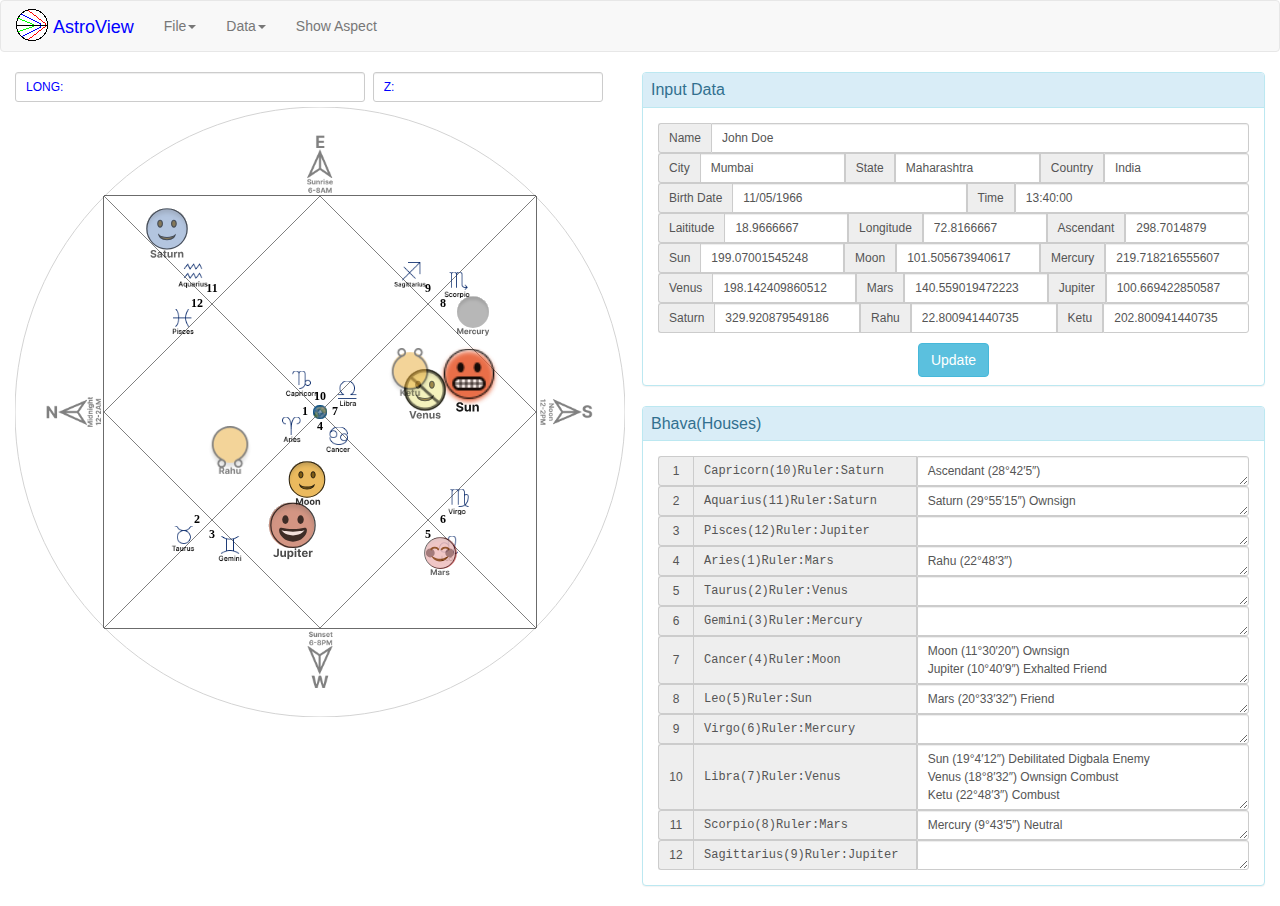
==== index.html @ 84081af7 "friend_enemy suport" ====
﻿<!DOCTYPE html>

<html lang="en" xmlns="http://www.w3.org/1999/xhtml">
<head>
    <!-- Global site tag (gtag.js) - Google Analytics -->
    <script async src="https://www.googletagmanager.com/gtag/js?id=UA-130803555-1"></script>
    <script>
        window.dataLayer = window.dataLayer || [];
        function gtag(){dataLayer.push(arguments);}
        gtag('js', new Date());
        gtag('config', 'UA-130803555-1');
    </script>
    <meta name="description" content="AstroView - Free Interactive Open Source Astro chart for Web and Mobile for impedance matching - A Tutorial">
    <meta name="keywords" content="Online, free, interactive, open source, Astro View">
    <meta charset="utf-8" />
    <!-- <meta name="viewport" content="width=device-width, initial-scale=1, maximum-scale=1"> -->
    <meta name="viewport" content="width=device-width, initial-scale=1, maximum-scale=6.0, minimum-scale=.25, user-scalable=yes"/>
    <title>AstroView</title>
    <link href="img/astro.ico" rel="icon" >
    <link href="css/bootstrap3.min.css" rel="stylesheet" type="text/css" media="all"/>
    <link href="css/jquery.bootstrap-touchspin.css" rel="stylesheet" type="text/css" media="all"/>
    <link href="css/jquery.contextMenu.css" rel="stylesheet" type="text/css" media="screen">
    <link href="css/bootstrap-dialog.min.css" rel="stylesheet" type="text/css" />
    <link href="css/jquery.qtip.min.css" rel="stylesheet" type="text/css" />
    <link rel="apple-touch-icon" sizes="57x57" href="img/apple-icon-57x57.png" />
    <link rel="apple-touch-icon" sizes="72x72" href="img/apple-icon-72x72.png" />
    <link rel="apple-touch-icon" sizes="114x114" href="img/apple-icon-114x114.png" />
    <link rel="apple-touch-icon" sizes="144x144" href="img/apple-icon-144x144.png" />
    <script src="js/jquery-3.2.1.min.js"></script>
    <script src="js/bootstrap3.min.js"></script>
    <script src="js/math.min.js"></script>
    <script src="js/jquery.bootstrap-touchspin_ni.js"></script>
    <!-- for file and canvas save compatibilty with Safari -->
    <script src="js/FileSaver.min.js"></script>  
    <script src="js/canvas-toBlob.js"></script>
    <script src="common.js"></script>
    <!-- <script src="astro.js"></script> -->
    <!-- <script src="sch.js"></script> -->
    <script src="js/jquery.contextMenu.js"></script>
    <script src="js/DragDropTouch.js"></script>    
    <script src="js/bootstrap-dialog.min.js"></script>
    <script src="js/bootbox.min.js"></script>
    <script type="text/javascript" src="js/jquery.qtip.min.js"></script>

    <style>
    body {
            -webkit-touch-callout: none;                
            -webkit-text-size-adjust: none;            
            -webkit-user-select: none;  
            /* background-color: #4848d3;                 */
        }  
        th {
            text-align: center;
            font-weight: normal;
            /* font-family: Arial; */
            font-size: 12px;
            color: brown;
        }
            /* the issue with max-height is that the image is no longer in the center */
            .dropzoneh {
            width: 25%;  /* 81px;  */
            height: 27px;   /*27px;   */
            max-height : 54px;
            border: 1px solid #808080;
            float: left;
            position: relative;   /* for SVG - not being used currently */
            z-index: 1;
        }

        .dropzonehimg {
            width: 61px;  /* 61px;  */
            height: 20px;  /* 20px;  */
            z-index: 10;
        }

        .dropzonev {
            width: 8.23%;     /* 27px;  */
            height: 91px;    /* 91px;  */
            max-height : 182px;
            border: 1px solid #808080;
            float: left;
            z-index: 1;
            position: relative;   /* for SVG */
        }

        .dropzonevimg {
            width: 20px;     /* 20px;  */
            height: 70px;     /* 70px;  */
            z-index: 10;
        }

        .dragable{
        padding: 0.75%; 
        }

        input[readonly].form-control {
            background-color: #FFF;
        }

        /* this removes padding and margin for drawing images */
        .nopadding {
        padding: 0 !important;
        margin: 0 !important;
        }

        #component-container {
        padding-left:1%;
        padding-right:1%; 
        text-align: justify;
        -ms-text-justify: distribute-all-lines;
        } 

        .HideMe{
        display: none !important;
        }

        .monoSpace{
            font-family: "Courier New", monospace ;
        }
    </style>
</head>
<body>
    <!-- ********************************NAV BAR************************************************* -->  
<nav class="navbar navbar-default">
  <div class="container-fluid">
    <div class="navbar-header">
      <button type="button" class="navbar-toggle" data-toggle="collapse" data-target="#myNavbar">
        <span class="icon-bar"></span>
        <span class="icon-bar"></span>
        <span class="icon-bar"></span>                        
      </button>
       <!-- <a class="navbar-brand" href="#"><img src="img/astro.ico">AstroView</a>  -->
       <a class="navbar-brand" href="#" onclick ="redrawAstro()">
          <img src="img/astro.ico" style="display: inline-block; margin-top:-7px; width:32px; height:32px">  
        <span style="display: inline-block; color:blue">AstroView</span>
     </a> 
    </div>
    <div class="collapse navbar-collapse" id="myNavbar">
      <ul class="nav navbar-nav">
        <!-- <li class="active"><a href="#">Home</a></li> -->
        <li class="dropdown">
          <a class="dropdown-toggle" data-toggle="dropdown" href="#">File<span class="caret"></span></a>
          <ul class="dropdown-menu">
            <li><a href="#" onclick ="new_click()">New Session</a></li>
            <li><a href="#" onclick ="set_click()" >Save Session</a></li>
            <li><a href="#" onclick ="get_click()" >Restore Session</a></li>   
            <!-- <div class="hidden-xs"> -->
                <li class="hidden-xs1"><a href="#" onclick ="load_click()" >Load File</a></li> 
                <li class="hidden-xs1" ><a href="#" onclick ="save_click()" >Save File</a></li>
                <li class="hidden-xs1"><a href="#" onclick ="saveCanvas_click()" >Capture Chart Image</a></li> 
                <!-- <li class="hidden-xs"><a href="#">Import</a></li>
                <li class="hidden-xs" ><a href="#">Export</a></li> -->
            <!-- </div> -->
          </ul>
        </li>
        <li class="dropdown hidden">
          <a class="dropdown-toggle" data-toggle="dropdown" href="#">Show<span class="caret"></span></a>
          <ul class="dropdown-menu">
            <li><a href="#" onclick=showMarkerDialog()>Marker</a></li>
            <li><a href="#"onclick=showTxEquivalents()>Equivalents </a></li>
            <!-- <li><a href="#">Parallel Eq.</a></li>
            <li><a href="#">Series Eq</a></li> -->
          </ul>
        </li>
        <!-- <li><a href="#" onclick= astroObj.drawSweep >Show Sweep</a></li> -->
        <li class="dropdown hidden">
          <a class="dropdown-toggle" data-toggle="dropdown" href="#">Sweep<span class="caret"></span></a>
          <ul class="dropdown-menu">
             <li><a href="#" onclick=generateSweep() >Generate</a></li>
            <li><a href="#"  onclick=clearSweep() >Clear</a></li>
            <!-- <li><a><input type="checkbox" name="checkbox1" style="float: right;">Show Sweep</a></li> -->
          </ul>
        </li> 

        <li class="dropdown hidden-xs1">
          <a class="dropdown-toggle" data-toggle="dropdown" href="#">Data<span class="caret"></span></a>
          <ul class="dropdown-menu">
             <li><a href="#"  onclick=export_click()>Export Output</a></li>
             <li><a href="#"  onclick=import_click()>Import Parashara (PL9) Data</a></li>
             <li><a href="#"  onclick=clear_import_click()>Clear</a></li>
            <!-- <li><a><input type="checkbox" name="checkbox1" style="float: right;">Show Sweep</a></li> -->
          </ul>
        </li> 

        <li><a href="#" onclick= astroObj.drawAspect() >Show Aspect </a></li>
      </ul>
       <!-- <button class="btn btn-default navbar-btn" onclick= astroObj.drawAdmitanceCircles() >Admittance</button>   -->
      <ul class="nav navbar-nav navbar-right hidden">
         <li class="hidden-xs1" ><a href="#" onclick=IL_open_click() ><span class="glyphicon glyphicon-stats"></span> Insertion Loss</a></li>
        <li  ><a href="#" onclick=AMP_open_click()><span class="glyphicon glyphicon-pencil"></span> Amp. Design</a></li>
        <li><a href="astrofaq.html"><span class="glyphicon glyphicon-book"></span> FAQ</a></li>
        <li><a href="#" data-toggle="modal" data-target="#optionsModal" onclick ="options_click()"><span class="glyphicon glyphicon-list-alt"></span></a></li>
      </ul>
    </div>
  </div>
</nav>

 <!-- ********************************ASTRO WINDOW************************************************* -->
<div class="container-fluid">
    <div class="row">
        <div class="col-xl-8 col-lg-6 col-md-6 col-sm-12 col-xs-12" style="margin-top: 0px">
                    <!-- <h4 style = "font-weight:bold" >astro Chart</h4> -->
            <table>
                <tr>
                    <!-- <td><label style="font-size:12px" for="SM0" >LONG:</label> </td> -->
                    <td><input id="L1" type="text" value="LONG:"  style="width: 350px; color:blue;" class="form-control input-sm" readonly /></td>
                    <td> &nbsp</td>
                    <div>
                        <td><label style="font-size:12px"  for="SM1" class="hidden-xs HideMe" > Q: </label> </td>
                        <td  class="hidden-xs HideMe"  ><input id="SM1" type="text" value="0" name="spin1" style="width: 100%"  class="form-control input-sm " onchange="spin_change1(this.id)" ondblclick="step_change1(this.id)" onDrop="return false"/></td>  
                    </div>
                    <td> &nbsp</td>
                    <!-- <td><button type="button" class="btn btn-default btn-sm" style="height:27px" onclick= test() > Test </button></td> -->
                    <td> <input type="text" id="Z1" value="Z:" class="form-control input-sm" style="width: 130%; color:blue; " readonly /></td>
                </tr>
            </table>
            <!--<div id='parent_div_5'  >-->
            <canvas id="astroMain"  style="float: left; margin-top: 5px;margin-bottom: 5px;"></canvas>
            <canvas class="HideMe" id="astroMainHit"  style="float: left; margin-top: 5px;margin-bottom: 5px;"></canvas>
            <!--</div>-->
        </div>
                 <!-- ********************************SCHEMATIC WINDOW ************************************************* -->
        <div class="col-xl-4 col-lg-6 col-md-6 col-sm-12 col-xs-12 schematic " style="background-color:white;" > 
            <!-- ******************************** TOP TOW INPUT BOX BEGIN************************************************* -->
            <div nopadding style="margin-left: -13px;  margin-bottom: 5px;">
                <table class="HideMe" >
                    <tr>
                        <td><label style="font-size:12px" for="E0" > Freq.MHz: </label> </td>
                        <td><input id="E0" type="text" value="100" name="spin2"  style="width: 100%;" class="form-control input-sm " onchange="spin_change(this.id)" ondblclick="step_change(this.id)" onDrop="return false" /></td> 
                        <td> &nbsp</td>
                        <td><label style="font-size:12px" for="ZO" >Zin.&#937: </label> </td>
                        <td><input id="ZO" type="text" value="0.0"  readonly class="form-control input-sm " /></td>
                        <td> &nbsp</td>
                        <td><label style="font-size:12px" class="hidden-xs" for="IL" > IL.dB: </label> </td>
                        <td><input  class="hidden-xs form-control input-sm " id="IL" type="text" value="0.0" style="width: 100%;" readonly  /></td>
                        <!-- <td><label  for="ZIO" > <font size="1"> X: </font> </label> </td>
                        <td><input id="ZIO" type="text" value="0" readonly class="form-control  input-sm" /></td>  -->
                    </tr>
                </table>
                <!-- ******************************** INPUT GROUPS PANEL  BEGIN ************************************************* -->  
                <div class="panel panel-info" >
                    <div style="padding: 8px;" class="panel-heading">
                        <h5 class="panel-title">Input Data</h5>
                    </div>
                    <div class="panel-body">
                        <div class="input-group input-group-sm ">
                            <span class="input-group-addon" id="basic-addon3">Name</span>
                            <input type="text" class="form-control" id="name" aria-describedby="basic-addon3">
                        </div>
                        <div class="input-group input-group-sm ">
                            <span class="input-group-addon" id="basic-addon3">City</span>
                            <input type="text" class="form-control" id="city" aria-describedby="basic-addon3">
                            <span class="input-group-addon" id="basic-addon3">State</span>
                            <input type="text" class="form-control" id="state" aria-describedby="basic-addon3">
                            <span class="input-group-addon" id="basic-addon3">Country</span>
                            <input type="text" class="form-control" id="country" aria-describedby="basic-addon3">
                        </div>
                        <div class="input-group input-group-sm ">
                            <span class="input-group-addon" id="basic-addon3">Birth Date</span>
                            <input type="text" class="form-control" id="date" aria-describedby="basic-addon3">
                            <span class="input-group-addon" id="basic-addon3">Time</span>
                            <input type="text" class="form-control" id="time" aria-describedby="basic-addon3">
                        </div>
                        <div class="input-group input-group-sm ">
                            <span class="input-group-addon" id="basic-addon3">Laititude</span>
                            <input type="text" class="form-control" id="latitude" aria-describedby="basic-addon3">
                            <span class="input-group-addon" id="basic-addon3">Longitude</span>
                            <input type="text" class="form-control" id="longitude" aria-describedby="basic-addon3">
                            <span class="input-group-addon" id="basic-addon3">Ascendant</span>
                            <input type="text" class="form-control" id="ascendant" aria-describedby="basic-addon3">
                        </div>
                        <div class="input-group input-group-sm ">
                            <span class="input-group-addon" id="basic-addon3">Sun</span>
                            <input type="text" class="form-control" id="sun" aria-describedby="basic-addon3">
                            <span class="input-group-addon" id="basic-addon3">Moon</span>
                            <input type="text" class="form-control" id="moon" aria-describedby="basic-addon3">
                            <span class="input-group-addon" id="basic-addon3">Mercury</span>
                            <input type="text" class="form-control" id="mercury" aria-describedby="basic-addon3">
                        </div>
                        <div class="input-group input-group-sm ">
                            <span class="input-group-addon" id="basic-addon3">Venus</span>
                            <input type="text" class="form-control" id="venus" aria-describedby="basic-addon3">
                            <span class="input-group-addon" id="basic-addon3">Mars</span>
                            <input type="text" class="form-control" id="mars" aria-describedby="basic-addon3">
                            <span class="input-group-addon" id="basic-addon3">Jupiter</span>
                            <input type="text" class="form-control" id="jupiter" aria-describedby="basic-addon3">
                        </div>
                        <div class="input-group input-group-sm ">
                            <span class="input-group-addon" id="basic-addon3">Saturn</span>
                            <input type="text" class="form-control" id="saturn" aria-describedby="basic-addon3">
                            <span class="input-group-addon" id="basic-addon3">Rahu</span>
                            <input type="text" class="form-control" id="rahu" aria-describedby="basic-addon3">
                            <span class="input-group-addon" id="basic-addon3">Ketu</span>
                            <input type="text" class="form-control" id="ketu" aria-describedby="basic-addon3">
                        </div>
                    </div>
                    <div style="margin-bottom: 8px; margin-top: -5px;"class="text-center">
                        <button type="submit" onclick="updateChart()" class="btn btn-info text-center ">Update</button>
                    </div>
                </div>   <!-- end  <div class="panel panel-info 1" > -->
                   
                    <!-- ******************************** INPUT GROUPS ASTRO END ************************************************* -->  
                    <!-- ******************************** INPUT GROUPS ASTRO OUTPUT BEGIN ************************************************* -->

                <div class="panel panel-info" >
                    <div style="padding: 8px;" class="panel-heading">
                        <h5  class="panel-title">Bhava(Houses)</h5>
                    </div>
                    <div class="panel-body">
                        <div class="input-group input-group-sm readonly">
                            <span class="input-group-addon " style="width:35px;" id="basic-addon01">1</span>
                            <span class="input-group-addon monoSpace" id="sign1"></span>
                            <textarea class="form-control" rows="1" style="height:100%; background:white" readonly id="house1" aria-describedby= "basic-addon01"></textarea>
                            <!-- <input type="text" class="form-control" readonly id="house1" aria-describedby="basic-addon01"> -->
                        </div>
                        <div class="input-group input-group-sm ">
                            <span class="input-group-addon" style="width:35px;" id="basic-addon02">2</span>
                            <span class="input-group-addon monoSpace" id="sign2"></span>
                            <textarea class="form-control" rows="1" style="height:100%; background:white" readonly id="house2" aria-describedby= "basic-addon02"></textarea>
                            <!-- <input type="text" class="form-control" readonly id="house2" aria-describedby="basic-addon02"> -->
                        </div>
                        <div class="input-group input-group-sm ">
                            <span class="input-group-addon"  style="width:35px;" id="basic-addon03">3</span>
                            <span class="input-group-addon monoSpace" id="sign3"></span>
                            <textarea class="form-control" rows="1" style="height:100%; background:white" readonly id="house3" aria-describedby= "basic-addon03"></textarea>
                            <!-- <input type="text" class="form-control" readonly id="house3" aria-describedby="basic-addon03"> -->
                        </div>
                        <div class="input-group input-group-sm ">
                            <span class="input-group-addon" style="width:35px;" id="basic-addon04">4</span>
                            <span class="input-group-addon monoSpace" id="sign4"></span>
                            <textarea class="form-control" rows="1" style="height:100%; background:white" readonly id="house4" aria-describedby= "basic-addon04"></textarea>
                            <!-- <input type="text" class="form-control" readonly id="house4" aria-describedby="basic-addon04"> -->
                        </div>
                        <div class="input-group input-group-sm ">
                            <span class="input-group-addon" style="width:35px;" id="basic-addon05">5</span>
                            <span class="input-group-addon monoSpace" id="sign5"></span>
                            <textarea class="form-control" rows="1" style="height:100%; background:white" readonly id="house5" aria-describedby= "basic-addon05"></textarea>
                            <!-- <input type="text" class="form-control" readonly id="house5" aria-describedby="basic-addon05"> -->
                        </div>
                        <div class="input-group input-group-sm ">
                            <span class="input-group-addon" style="width:35px;" id="basic-addon06">6</span>
                            <span class="input-group-addon monoSpace" id="sign6"></span>
                            <textarea class="form-control" rows="1" style="height:100%; background:white" readonly id="house6" aria-describedby= "basic-addon06"></textarea>
                            <!-- <input type="text" class="form-control" readonly id="house6" aria-describedby="basic-addon06"> -->
                        </div>
                        <div class="input-group input-group-sm ">
                            <span class="input-group-addon" style="width:35px;" id="basic-addon07">7</span>
                            <span class="input-group-addon monoSpace" id="sign7"></span>
                            <textarea class="form-control" rows="1" style="height:100%; background:white" readonly id="house7" aria-describedby= "basic-addon07"></textarea>
                            <!-- <input type="text" class="form-control" readonly id="house7" aria-describedby="basic-addon07"> -->
                        </div>
                        <div class="input-group input-group-sm ">
                            <span class="input-group-addon" style="width:35px;" id="basic-addon08">8</span>
                            <span class="input-group-addon monoSpace"  id="sign8"></span>
                            <textarea class="form-control" rows="0" style="height:100%; background:white" readonly id="house8" aria-describedby= "basic-addon08"></textarea>
                            <!-- <input type="text" class="form-control" readonly id="house8" aria-describedby="basic-addon08"> -->
                        </div>
                        <div class="input-group input-group-sm ">
                            <span class="input-group-addon" style="width:35px;" id="basic-addon09">9</span>
                            <span class="input-group-addon monoSpace" id="sign9"></span>
                            <textarea class="form-control" rows="1" style="height:100%; background:white" readonly id="house9" aria-describedby= "basic-addon09"></textarea>
                            <!-- <input type="text" class="form-control" readonly id="house9" aria-describedby="basic-addon09"> -->
                        </div>
                        <div class="input-group input-group-sm ">
                            <span class="input-group-addon" style="width:35px;" id="basic-addon010">10</span>
                            <span class="input-group-addon monoSpace" id="sign10"></span>
                            <textarea class="form-control" rows="0" style="height:100%; background:white" readonly id="house10" aria-describedby= "basic-addon010"></textarea>
                            <!-- <input type="text" class="form-control" readonly id="house10" aria-describedby="basic-addon010"> -->
                        </div>
                        <div class="input-group input-group-sm ">
                            <span class="input-group-addon" style="width:35px;" id="basic-addon011">11</span>
                            <span class="input-group-addon monoSpace" id="sign11"></span>
                            <textarea class="form-control" rows="1" style="height:100%; background:white" readonly id="house11" aria-describedby= "basic-addon011"></textarea>
                            <!-- <input type="text" class="form-control" readonly id="house11" aria-describedby="basic-addon011"> -->
                        </div>
                        <div class="input-group input-group-sm ">
                            <span class="input-group-addon" style="width:35px;" id="basic-addon012">12</span>
                            <span class="input-group-addon monoSpace" id="sign12"></span>
                            <textarea class="form-control" rows="1" style="height:100%; background:white" readonly id="house12" aria-describedby= "basic-addon012"></textarea>
                            <!-- <input type="text" class="form-control" readonly id="house12" aria-describedby="basic-addon012"> -->
                        </div>
                    </div>
                </div>   <!-- end  <div class="panel panel-info 2" > -->
                <div  class="HideMe">  
                    <img id="sun_img"  src="img/sun.svg" alt="Sun">
                    <img id="moon_img"  src="img/moon.svg" alt="Moon">
                    <img id="earth_img1"  src="img/canvas_earth.png" alt="Earth">
                    <img id="earth_img"  src="img/earth.svg" alt="Earth">
                    <img id="mars_img"  src="img/mars.svg" alt="Mars">
                    <img id="venus_img"  src="img/venus.svg" alt="Venus">
                    <img id="mercury_img"  src="img/mercury.svg" alt="Mercury">
                    <img id="jupiter_img"  src="img/jupiter.svg" alt="Jupiter">
                    <img id="saturn_img"  src="img/saturn.svg" alt="Saturn">
                    <img id="rahu_img"  src="img/rahu.png" alt="Rahu">
                    <img id="ketu_img"  src="img/ketu.png" alt="Ketu">
                    <img id="aries"  src="img/aries.png" alt="Aries">
                    <img id="taurus"  src="img/taurus.png" alt="Taurus">
                    <img id="gemini"  src="img/gemini.png" alt="Gemini">
                    <img id="cancer"  src="img/cancer.png" alt="Cancer">
                    <img id="leo"  src="img/leo.png" alt="Leo">
                    <img id="virgo"  src="img/virgo.png" alt="Virgo">
                    <img id="libra"  src="img/libra.png" alt="Libra">
                    <img id="scorpio"  src="img/scorpio.png" alt="Sorpio">
                    <img id="sagittarius"  src="img/sagittarius.png" alt="Sagittarius">
                    <img id="capricorn"  src="img/capricorn.png" alt="Capricorn">
                    <img id="aquarius"  src="img/aquarius.png" alt="Aquarius">
                    <img id="pisces"  src="img/pisces.png" alt="Pisces">
                    <img id="exhalted"  src="img/exhalted.svg" alt="Happy">
                    <img id="debilitated"  src="img/debilitated.png" alt="Sad">
                    <img id="combust"  src="img/combust.png" alt="combust">
                    <img id="friend"  src="img/friend.svg" alt="friend">
                    <img id="enemy"  src="img/enemy.png" alt="enemy">
                    <img id="east"  src="img/east.png" alt="East">
                    <img id="west"  src="img/west.png" alt="West">
                    <img id="north"  src="img/north.png" alt="North">
                    <img id="south"  src="img/south.png" alt="South">
                    <!-- <img id="normal"  src="img/skeptic.png" alt="Skeptic"> -->
                    <img id="ownhouse"  src="img/ownhouse.svg" alt="Sanguine">
                </div>
            </div>
        </div>  
                    <!-- ******************************** INPUT GROUPS ASTRO END ************************************************* -->  
                    <!-- Mercury – Grey.
                    Venus – Brown and grey.
                    Earth – Blue, brown green and white.
                    Mars – Red, brown and tan.
                    Jupiter – Brown, orange and tan, with white cloud stripes.
                    Saturn – Golden, brown, and blue-grey. -->


    </div> <!-- row --> 
</div>  <!--container Fluid --> 

<audio id="audio" src="img/button-3.wav" autostart="false"> </audio>
 <!-- ************************MODAL OPTION DIALOG BEGINS************************************************************************************** -->
    <!-- <div id="optionsModal" class="modal fade" role="dialog">
        <div class="modal-dialog modal-sm">
            <div class="modal-content">
                <div class="modal-header">
                    <button type="button" class="close" data-dismiss="modal">&times;</button>
                    <h4 class="modal-title">Settings</h4>
                </div>
                <div class="modal-body">
                    <label for="VF">Velocity Factor: <input type="text" id="VF" value="" style="width:100px" /></label><br />
                    <label for="Z0">Ch. Impedance [Ohms]: <input type="text" id="Z0" value="" style="width:100px" /></label><br />
                    <label for="FREQ">Frequency [MHz]: <input type="text" id="FREQ" value="" style="width:100px" /></label><br />
                    <label for="TDF">Tr. Design Freq.[MHz]:<input type="text" id="TDF" value="" style="width:100px" /></label> <br />
                    <label for="SS"> Sweep Start: <input type="text" id="SS" value="" style="width:100px" /></label><br />
                    <label for="ST">Sweep Stop: <input type="text" id="ST" value="" style="width:100px" /></label> <br />
                    <label for="SST">Sweep Step: <input type="text" id="SST" value="" style="width:100px" /></label> <br />
                    <div class="form-group">
                        <label for="SE">Sweep Color:</label>
                        <input type="color" id="sweepColor">
                    </div>
                    <div class="form-group">
                        <label for="SE">Sweep Variable:</label>
                        <select class="form-control" id="SE" onclick="OnOptionSweepElemet_click()">
                            <option>Frequency</option>
                            <option>Element 1</option>
                            <option>Element 2</option>
                            <option>Element 3</option>
                            <option>Element 4</option>
                            <option>Element 5</option>
                            <option>Element 6</option>
                            <option>Element 7</option>
                            <option>Element 8</option>
                            <option>Element 9</option>
                            <option>Element 10</option>
                            <option>Element 11</option>
                            <option>Element 12</option>
                        </select>
                    </div>
                    <div id="SE_TUNE" class="form-group hidden ">
                        <div class="radio-inline"><input type="radio" name="optradio" id="TUNE1">
                        <label id="TUNE1a">Option 1</label> </div>
                        <div class="radio-inline"><input type="radio" name="optradio" id="TUNE2">
                        <label id="TUNE2a">Option 2</label> </div>  
                    </div>

                    <div class="form-group">
                        <label for="LU">Length Unit:</label>
                        <select class="form-control" id="LU">
                            <option>Inches</option>
                            <option>MilliMeters</option>
                            <option>Degrees</option>
                            <option>Wave Lengths</option>
                        </select>
                    </div>
                    <div class="form-group hidden-xs hidden-sm"  >
                        <label for="TER">Termination:</label>
                        <select class="form-control" id="TER" onclick="javascript:yesnoFileDialog();">
                            <option>Single</option>
                            <option>Multiple</option>
                        </select>
                        <br /> 
                        <input type="file" id="TER_FILE" style="display:none">
                    </div>
                    <br /> 
                </div>
                <div class="modal-footer">
                    <button type="button" class="btn btn-default btn-lg" data-dismiss="modal" onclick="optionValidate()" > OK </button>
                </div>
            </div>
        </div>
    </div> -->
<!-- ************************MODAL OPTION DIALOG ENDS************************************************************************************** -->

<!-- ************************MODAL COMPONENT DIALOG BEGINS************************************************************************************** -->
    <!-- <div id="componentsModal" class="modal fade" role="dialog">
        <div class="modal-dialog modal-sm">
            <div class="modal-content">
                <div class="modal-header">
                    <button type="button" class="close" data-dismiss="modal">&times;</button>
                    <div> <br />
                        <h4 style="text-align:left;float:left;color:blue;">Ele. Num:&nbsp;</h4>
                        <h4 id="cmodalEnum" style="text-align:right;float:left;color:red;">1</h4>
                        <h4 id="cmodalType" style="text-align:right;float:right;color:red;">R&nbsp;&nbsp;&nbsp;&nbsp;</h4>
                        <h4 style="text-align:left;float:right;color:blue;">Type:&nbsp;</h4>
                        <h4 style="clear:both;" />
                    </div>
                </div>
                <div class="modal-body">
                    <br />
                        <label id="imgLabel" for="IMG">SomeText</label>
                        <img src="img/astro.bmp" id="IMG" class="img-thumbnail float-left" /><br /><br />
                        <label id="V1Label" for="V1">Value2: </label>
                        <input type="text" id="V1" value="" style="width:100px" /><br />
                        <label id="V2Label" for="V2">Value2: </label>
                        <input type="text" id="V2" value="" style="width:100px" /><br />
                        <label id="QLabel" for="Q">Element Q: </label>
                        <input type="text" id="Q" value="" style="width:100px" /><br /> <br />
                        <label for="Q" hidden >Step Size: </label >
                        <input type="text" id="STEP" value="" style="width:100px" hidden /><br /> <br />
                </div>
                <div class="modal-footer">
                    <button type="button" class="btn btn-default btn-lg" data-dismiss="modal" onclick="componentValidate()"> OK </button>
                </div>
            </div>
        </div>
    </div> -->
    <!-- ************************MODAL COMPONENT DIALOG ENDS************************************************************************************** -->
  <input id="file-input" type="file" name="name" style="display: none;" accept=".json"/>     <!-- this for helping with file load -->
  <input id="file-input1" type="file" name="name" style="display: none;" accept=".txt" />     <!-- this for helping with txt export -->

<script src="astro.js"></script>
</body>
</html>
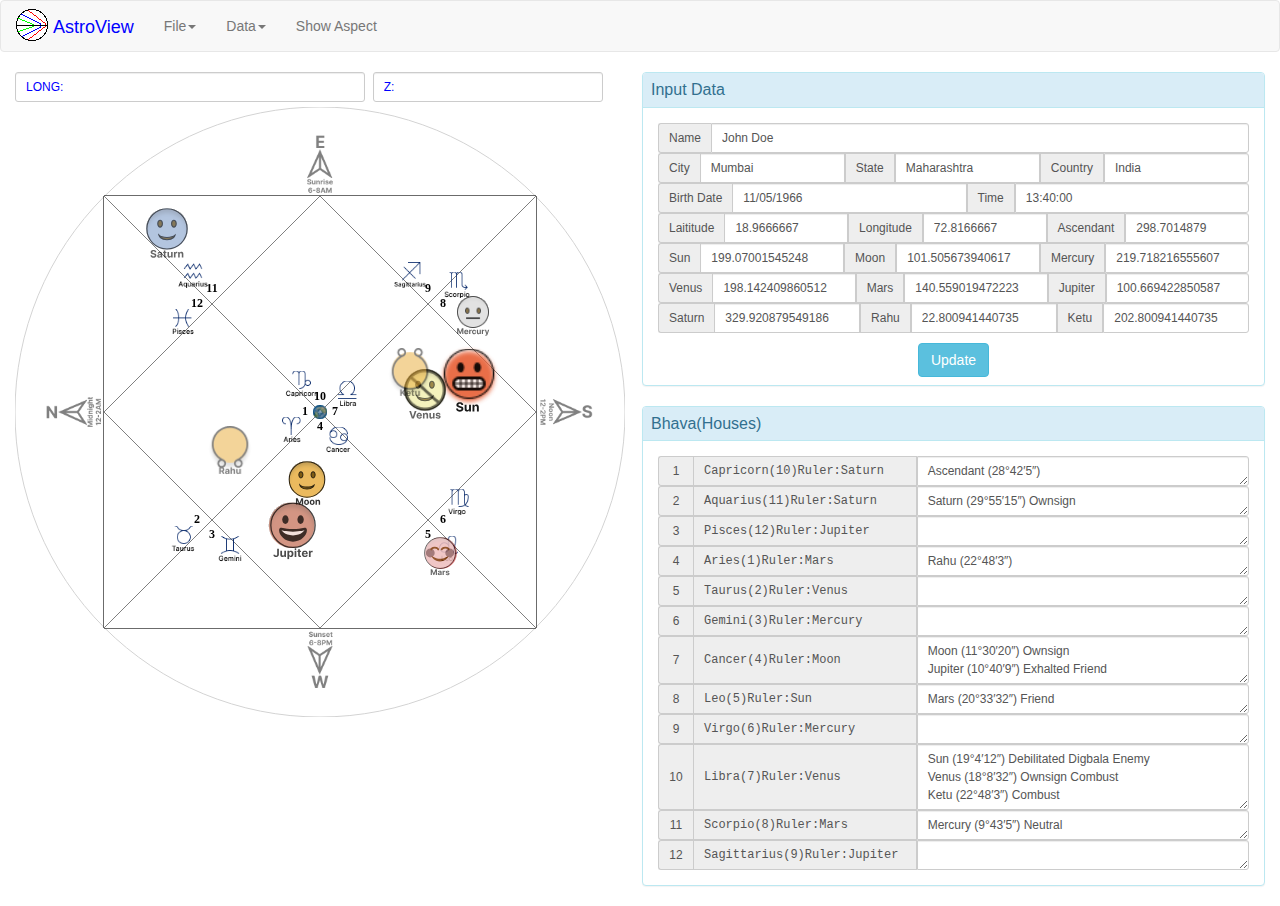
==== commit d5bf88dd: "neutral sign" ====
--- a/index.html
+++ b/index.html
@@ -410,6 +410,7 @@
                     <img id="combust"  src="img/combust.png" alt="combust">
                     <img id="friend"  src="img/friend.svg" alt="friend">
                     <img id="enemy"  src="img/enemy.png" alt="enemy">
+                    <img id="neutral"  src="img/neutral.png" alt="neutral">
                     <img id="east"  src="img/east.png" alt="East">
                     <img id="west"  src="img/west.png" alt="West">
                     <img id="north"  src="img/north.png" alt="North">
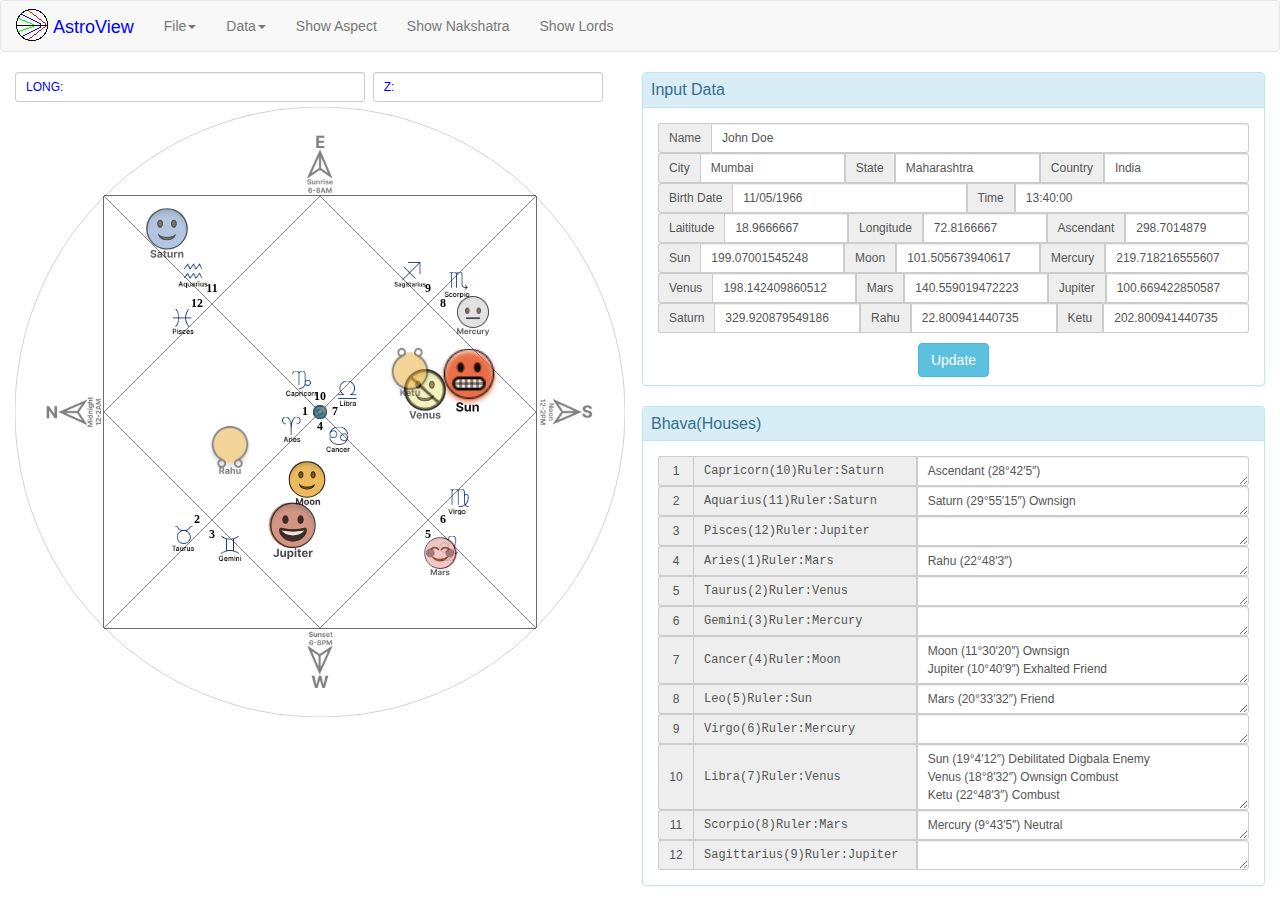
==== commit 989bd86e: "Added show Lords" ====
--- a/index.html
+++ b/index.html
@@ -183,6 +183,8 @@
         </li> 
 
         <li><a href="#" onclick= astroObj.drawAspect() >Show Aspect </a></li>
+        <li><a href="#" onclick= astroObj.drawNakshatra() >Show Nakshatra </a></li>
+        <li><a href="#" onclick= astroObj.drawLords() >Show Lords </a></li>
       </ul>
        <!-- <button class="btn btn-default navbar-btn" onclick= astroObj.drawAdmitanceCircles() >Admittance</button>   -->
       <ul class="nav navbar-nav navbar-right hidden">
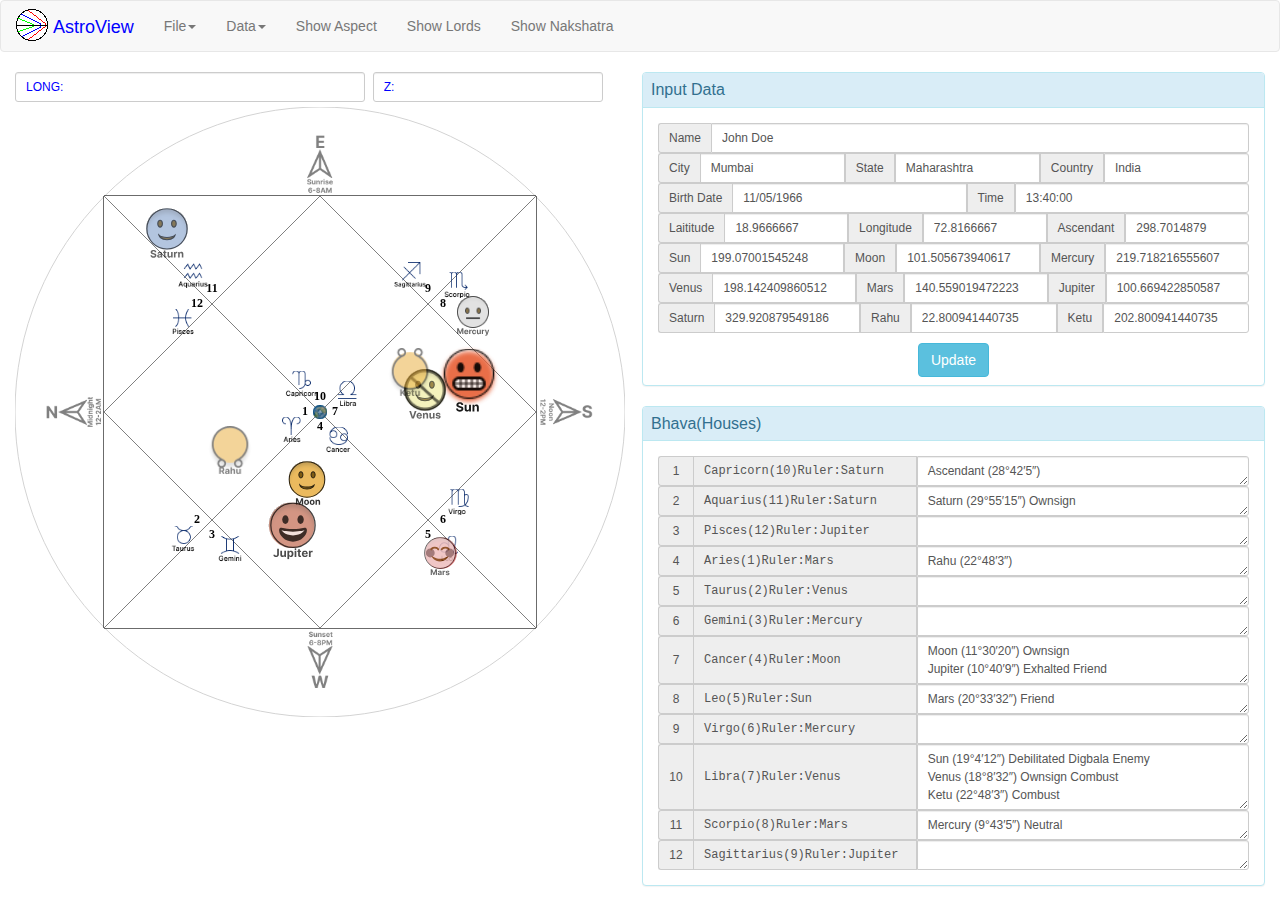
==== commit 723f64d1: "Nakshatra v1" ====
--- a/index.html
+++ b/index.html
@@ -183,8 +183,8 @@
         </li> 
 
         <li><a href="#" onclick= astroObj.drawAspect() >Show Aspect </a></li>
+        <li><a href="#" onclick= astroObj.drawLords() >Show Lords </a></li>
         <li><a href="#" onclick= astroObj.drawNakshatra() >Show Nakshatra </a></li>
-        <li><a href="#" onclick= astroObj.drawLords() >Show Lords </a></li>
       </ul>
        <!-- <button class="btn btn-default navbar-btn" onclick= astroObj.drawAdmitanceCircles() >Admittance</button>   -->
       <ul class="nav navbar-nav navbar-right hidden">
@@ -545,6 +545,7 @@
   <input id="file-input" type="file" name="name" style="display: none;" accept=".json"/>     <!-- this for helping with file load -->
   <input id="file-input1" type="file" name="name" style="display: none;" accept=".txt" />     <!-- this for helping with txt export -->
 
+<script src="nakshatra.js"></script>
 <script src="astro.js"></script>
 </body>
 </html>
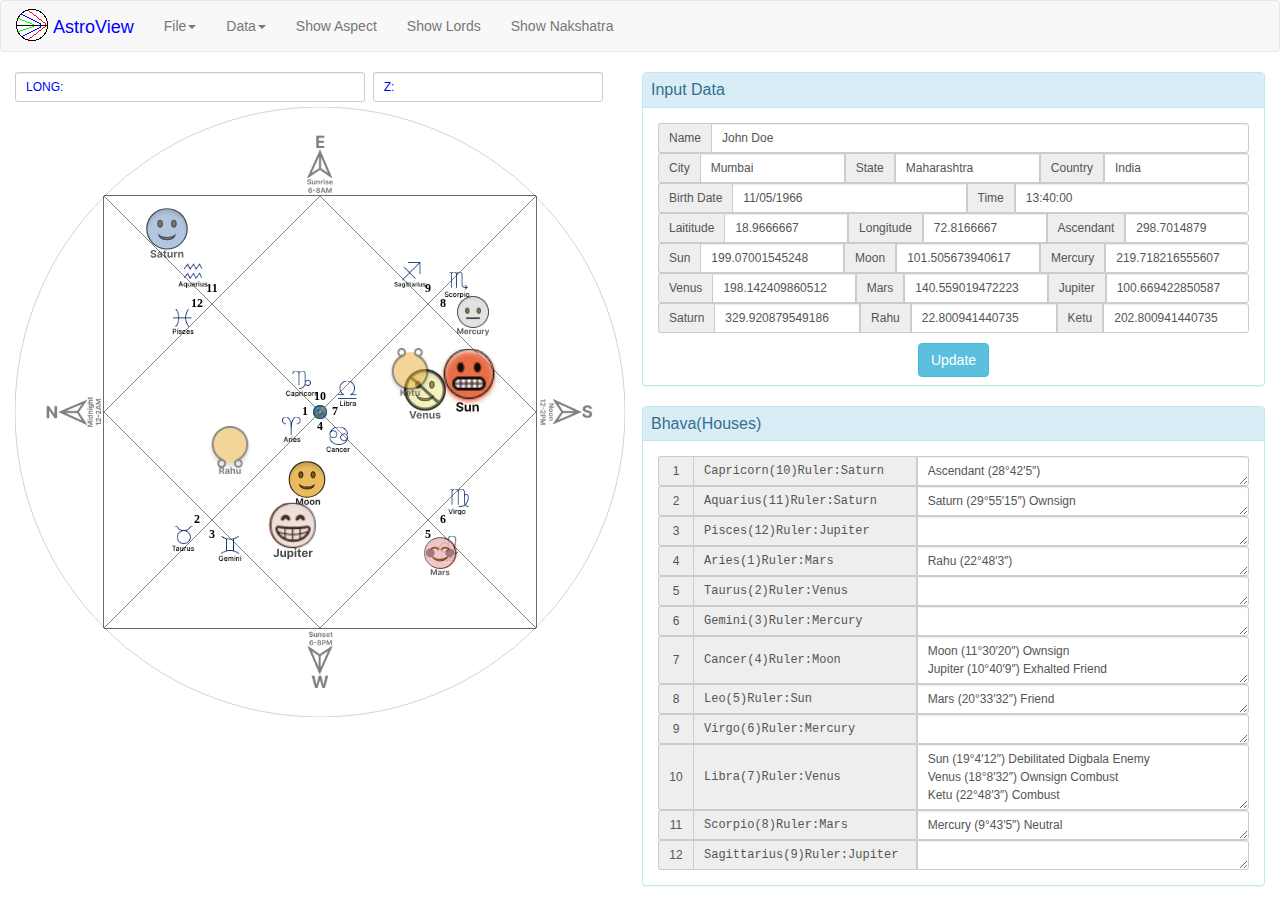
==== commit 4e9f52e4: "added exhalted img" ====
--- a/index.html
+++ b/index.html
@@ -407,7 +407,7 @@
                     <img id="capricorn"  src="img/capricorn.png" alt="Capricorn">
                     <img id="aquarius"  src="img/aquarius.png" alt="Aquarius">
                     <img id="pisces"  src="img/pisces.png" alt="Pisces">
-                    <img id="exhalted"  src="img/exhalted.svg" alt="Happy">
+                    <img id="exhalted"  src="img/exhalted.png" alt="Happy">
                     <img id="debilitated"  src="img/debilitated.png" alt="Sad">
                     <img id="combust"  src="img/combust.png" alt="combust">
                     <img id="friend"  src="img/friend.svg" alt="friend">
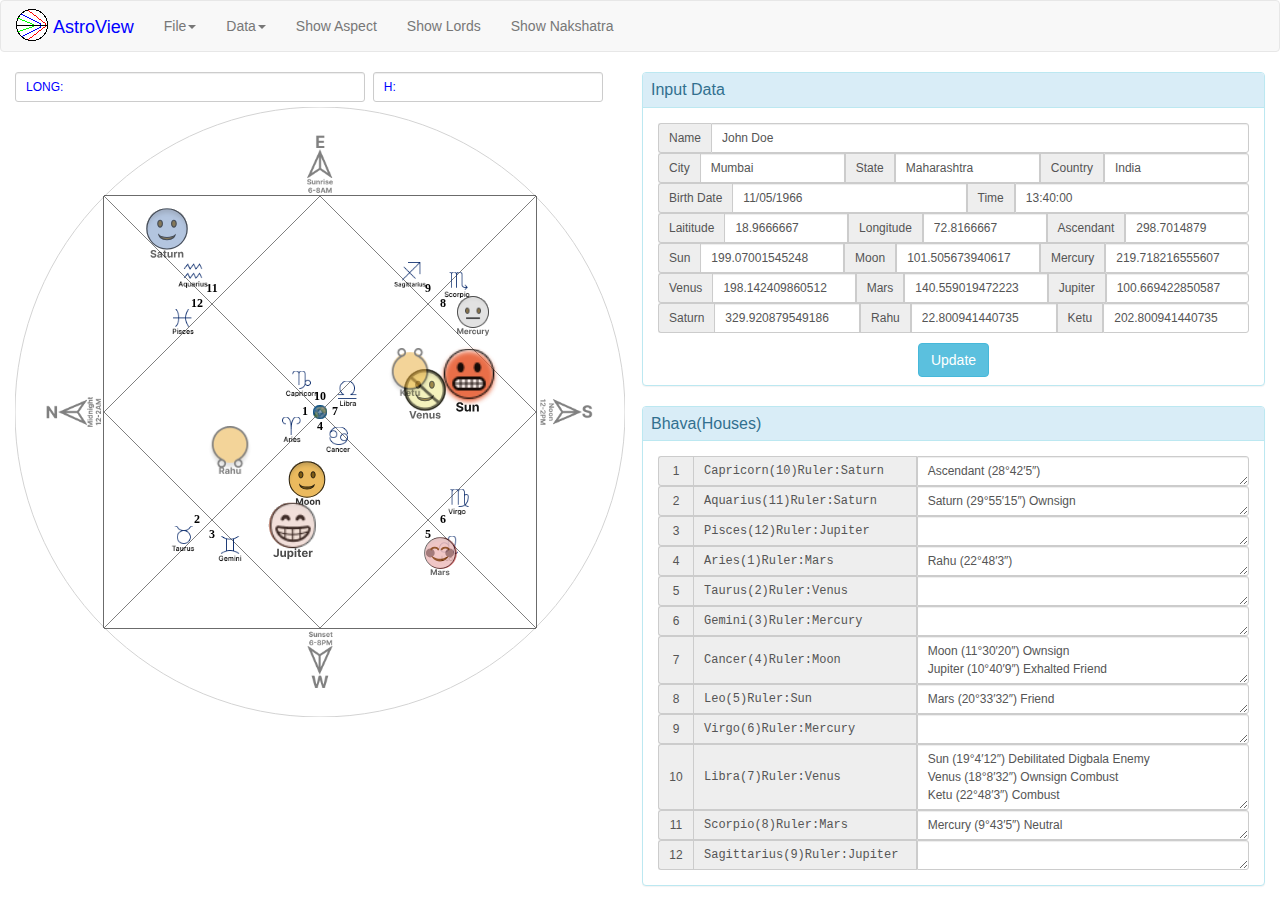
==== commit 3ce8cad1: "Hide H box for xs" ====
--- a/index.html
+++ b/index.html
@@ -207,13 +207,13 @@
                     <!-- <td><label style="font-size:12px" for="SM0" >LONG:</label> </td> -->
                     <td><input id="L1" type="text" value="LONG:"  style="width: 350px; color:blue;" class="form-control input-sm" readonly /></td>
                     <td> &nbsp</td>
-                    <div>
-                        <td><label style="font-size:12px"  for="SM1" class="hidden-xs HideMe" > Q: </label> </td>
+                    <!-- <div>
+                        <td><label style="font-size:12px"  for="SM1" class=" HideMe" > Q: </label> </td>
                         <td  class="hidden-xs HideMe"  ><input id="SM1" type="text" value="0" name="spin1" style="width: 100%"  class="form-control input-sm " onchange="spin_change1(this.id)" ondblclick="step_change1(this.id)" onDrop="return false"/></td>  
-                    </div>
+                    </div> -->
                     <td> &nbsp</td>
                     <!-- <td><button type="button" class="btn btn-default btn-sm" style="height:27px" onclick= test() > Test </button></td> -->
-                    <td> <input type="text" id="Z1" value="Z:" class="form-control input-sm" style="width: 130%; color:blue; " readonly /></td>
+                    <td> <input type="text" id="Z1" value="H:" class="form-control hidden-xs input-sm" style="width: 130%; color:blue; " readonly /></td>
                 </tr>
             </table>
             <!--<div id='parent_div_5'  >-->
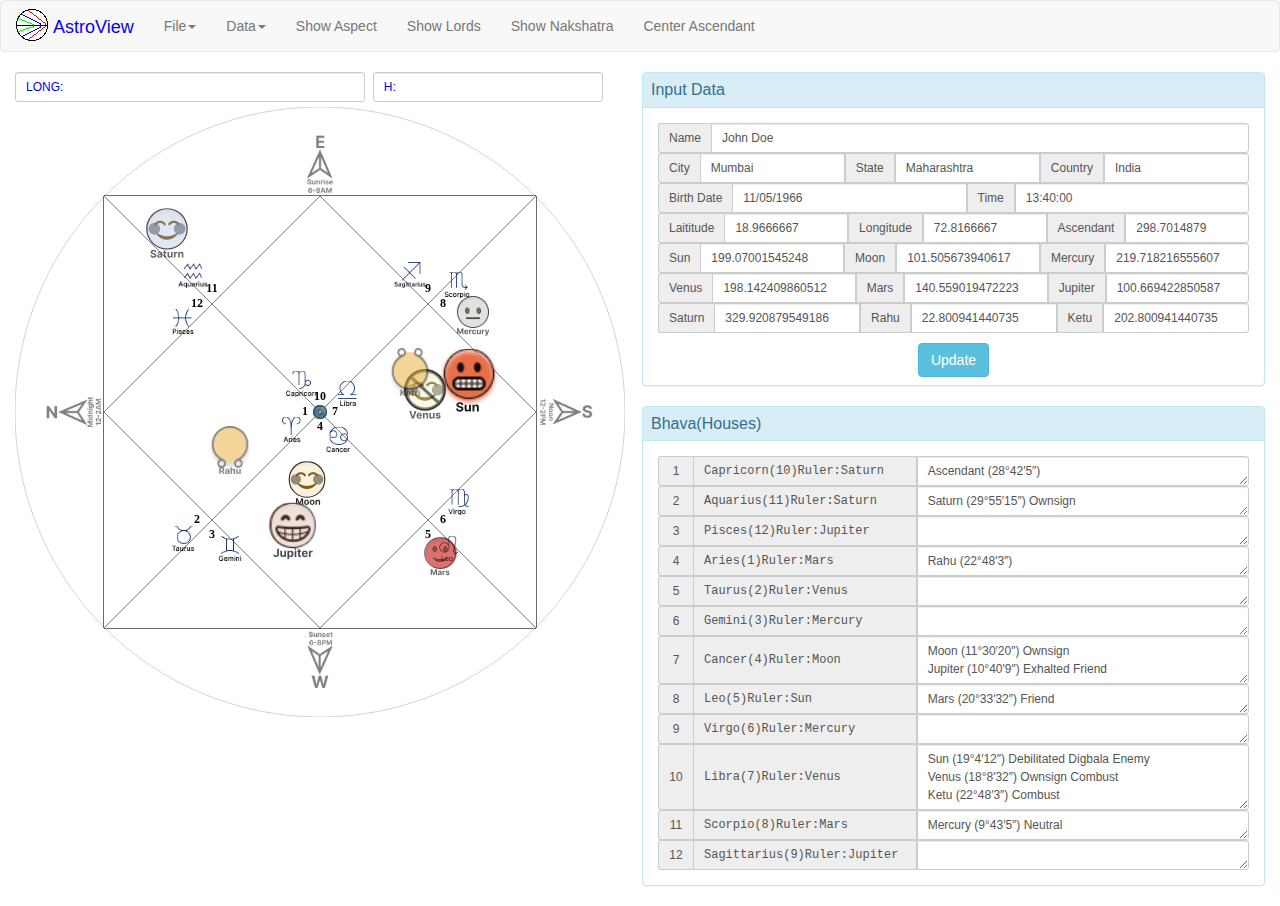
==== commit 73f60bf1: "center ascendant" ====
--- a/index.html
+++ b/index.html
@@ -3,12 +3,13 @@
 <html lang="en" xmlns="http://www.w3.org/1999/xhtml">
 <head>
     <!-- Global site tag (gtag.js) - Google Analytics -->
-    <script async src="https://www.googletagmanager.com/gtag/js?id=UA-130803555-1"></script>
+    <script async src="https://www.googletagmanager.com/gtag/js?id=G-0Z47NNHQ42"></script>
     <script>
-        window.dataLayer = window.dataLayer || [];
-        function gtag(){dataLayer.push(arguments);}
-        gtag('js', new Date());
-        gtag('config', 'UA-130803555-1');
+    window.dataLayer = window.dataLayer || [];
+    function gtag(){dataLayer.push(arguments);}
+    gtag('js', new Date());
+
+    gtag('config', 'G-0Z47NNHQ42');
     </script>
     <meta name="description" content="AstroView - Free Interactive Open Source Astro chart for Web and Mobile for impedance matching - A Tutorial">
     <meta name="keywords" content="Online, free, interactive, open source, Astro View">
@@ -185,6 +186,7 @@
         <li><a href="#" onclick= astroObj.drawAspect() >Show Aspect </a></li>
         <li><a href="#" onclick= astroObj.drawLords() >Show Lords </a></li>
         <li><a href="#" onclick= astroObj.drawNakshatra() >Show Nakshatra </a></li>
+        <li><a href="#" onclick= astroObj.centerAscendant() >Center Ascendant </a></li>
       </ul>
        <!-- <button class="btn btn-default navbar-btn" onclick= astroObj.drawAdmitanceCircles() >Admittance</button>   -->
       <ul class="nav navbar-nav navbar-right hidden">
